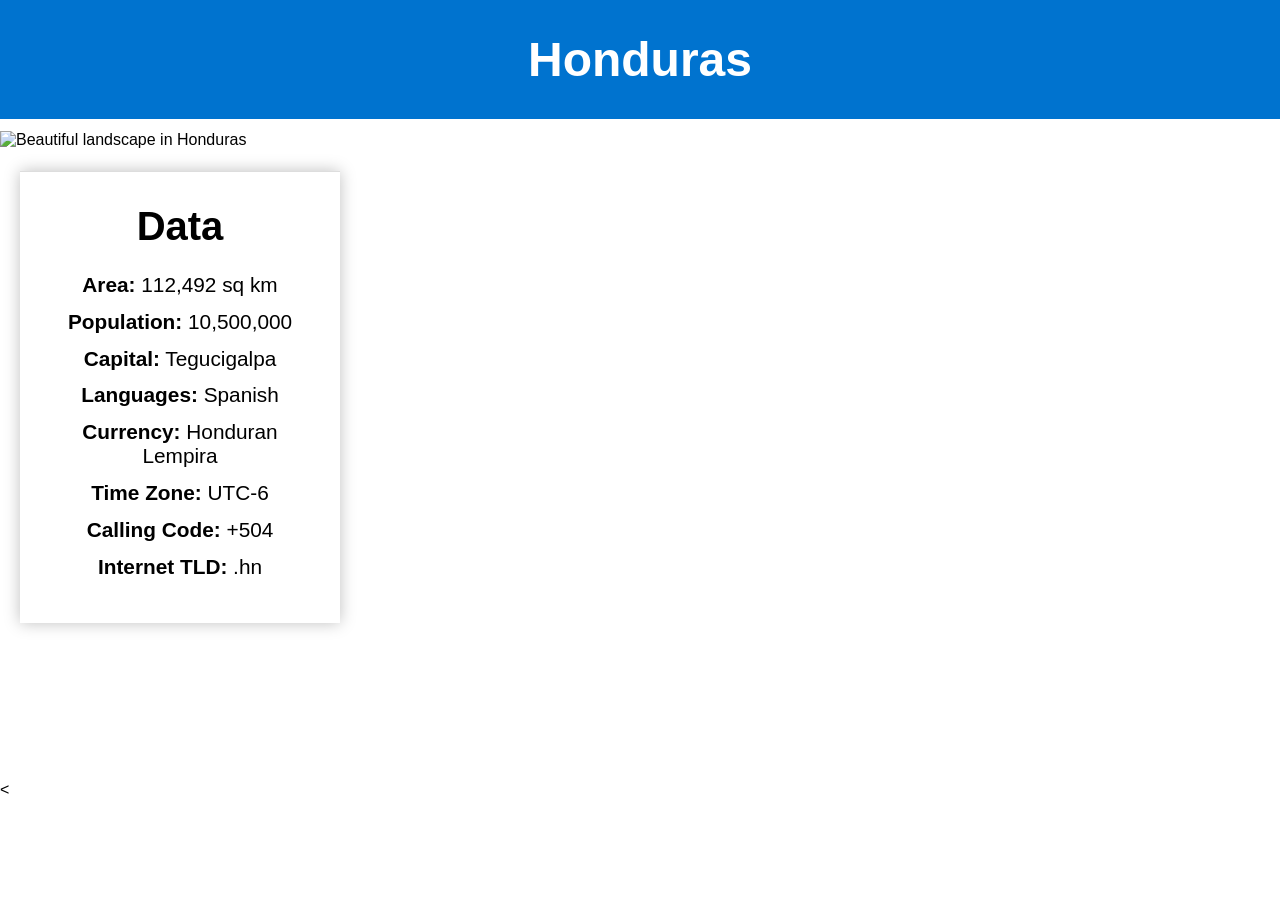
==== place.html @ ab3935e4 "Country page" ====
<!DOCTYPE html>
<html lang="en-US">
<head>
    <meta charset="UTF-8">
    <meta name="viewport" content="width=device-width, initial-scale=1.0">
    <meta name="description" content="Explore Honduras and learn about its geography, population, climate, and culture.">
    <meta name="author" content="Jorge Armando Centeno Cruz">

    <title>Honduras</title>

    <link rel="stylesheet" href="styles/place.css">
    <script src="scripts/place.js" defer></script>
</head>
<body>

    <header>
        <h1>Honduras</h1>
    </header>

    <main>

        <picture class="hero">
            <source
                media="(min-width: 768px)"
                srcset="images/honduras-small">

            <img
                src="images/honduras-large.webp"
                alt="Beautiful landscape in Honduras"
                width="1200"
                height="800">
        </picture>

        <section class="data-card">
            <h2>Data</h2>

            <p><strong>Area:</strong> 112,492 sq km</p>
            <p><strong>Population:</strong> 10,500,000</p>
            <p><strong>Capital:</strong> Tegucigalpa</p>
            <p><strong>Languages:</strong> Spanish</p>
            <p><strong>Currency:</strong> Honduran Lempira</p>
            <p><strong>Time Zone:</strong> UTC-6</p>
            <p><strong>Calling Code:</strong> +504</p>
            <p><strong>Internet TLD:</strong> .hn</p>
        </section>

        <
---- styles/place.css ----
:root {
    --primary-blue: #0073cf;
    --secondary-blue: #0058a3;
    --white: #ffffff;
    --overlay: rgba(255, 255, 255, 0.88);
    --shadow: 0 0 15px rgba(0, 0, 0, 0.25);
}

* {
    margin: 0;
    padding: 0;
    box-sizing: border-box;
}

body {
    font-family: Arial, Helvetica, sans-serif;
    background-color: white;
}

header {
    background-color: var(--primary-blue);
    color: white;
    text-align: center;
    padding: 2rem;
    border-bottom: 12px solid white;
}

header h1 {
    font-size: 3rem;
}

.hero img {
    width: 100%;
    display: block;
}

.data-card,
.weather-card {
    text-align: center;
    background-color: #f5f5f5;
    padding: 2rem;
    border-top: 1px solid #ddd;
}

.data-card h2,
.weather-card h2 {
    font-size: 2.5rem;
    margin-bottom: 1.5rem;
}

.data-card p,
.weather-card p {
    font-size: 1.3rem;
    margin: .8rem 0;
}

.weather-icon {
    width: 120px;
    display: block;
    margin: 1rem auto;
}

footer {
    background-color: var(--primary-blue);
    color: white;
    text-align: center;
    padding: 2rem;
    line-height: 1.6;
}

/* Desktop Layout */

@media screen and (min-width: 768px) {

    main {
        position: relative;
    }

    .hero img {
        height: 650px;
        object-fit: cover;
    }

    .data-card,
    .weather-card {
        position: absolute;
        background: var(--overlay);
        backdrop-filter: blur(2px);
        box-shadow: var(--shadow);
    }

    .data-card {
        top: 40px;
        left: 20px;
        width: 320px;
    }

    .weather-card {
        right: 20px;
        bottom: 40px;
        width: 320px;
    }

    .weather-card h2::after {
        content: " ☀️";
    }

    .weather-icon {
        display: none;
    }
}
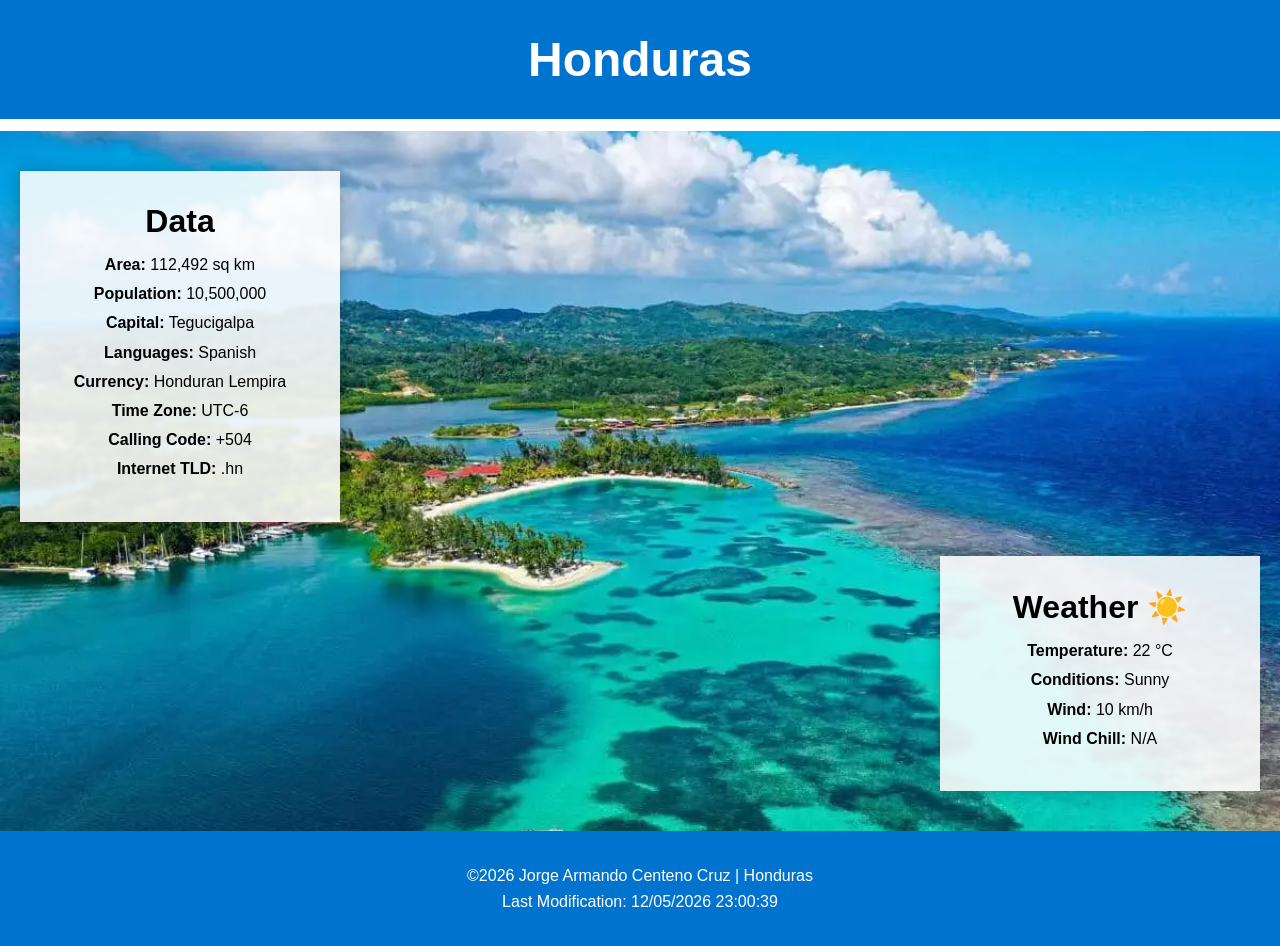
==== commit de5d583a: "adding some htms, css and the weather svg" ====
--- a/place.html
+++ b/place.html
@@ -22,10 +22,10 @@
         <picture class="hero">
             <source
                 media="(min-width: 768px)"
-                srcset="images/honduras-small">
+                srcset="images/honduras-large.webp">
 
             <img
-                src="images/honduras-large.webp"
+                src="images/honduras-small.webp"
                 alt="Beautiful landscape in Honduras"
                 width="1200"
                 height="800">
@@ -44,4 +44,32 @@
             <p><strong>Internet TLD:</strong> .hn</p>
         </section>
 
-        <+        <section class="weather-card">
+            <h2>Weather</h2>
+
+            <img
+                class="weather-icon"
+                src="images/weather.svg"
+                alt="Weather icon">
+
+            <p><strong>Temperature:</strong> 22 °C</p>
+            <p><strong>Conditions:</strong> Sunny</p>
+            <p><strong>Wind:</strong> 10 km/h</p>
+            <p><strong>Wind Chill:</strong> <span id="windchill"></span></p>
+        </section>
+
+    </main>
+
+    <footer>
+        <p>
+            ©<span id="year"></span> Jorge Armando Centeno Cruz | Honduras
+        </p>
+
+        <p>
+            Last Modification:
+            <span id="lastModified"></span>
+        </p>
+    </footer>
+
+</body>
+</html>
--- a/styles/place.css
+++ b/styles/place.css
@@ -1,6 +1,5 @@
 :root {
     --primary-blue: #0073cf;
-    --secondary-blue: #0058a3;
     --white: #ffffff;
     --overlay: rgba(255, 255, 255, 0.88);
     --shadow: 0 0 15px rgba(0, 0, 0, 0.25);
@@ -14,7 +13,6 @@
 
 body {
     font-family: Arial, Helvetica, sans-serif;
-    background-color: white;
 }
 
 header {
@@ -29,35 +27,38 @@
     font-size: 3rem;
 }
 
+main {
+    position: relative;
+}
+
 .hero img {
     width: 100%;
     display: block;
 }
 
+/* Mobile */
+
 .data-card,
 .weather-card {
+    background-color: #f5f5f5;
     text-align: center;
-    background-color: #f5f5f5;
     padding: 2rem;
-    border-top: 1px solid #ddd;
 }
 
 .data-card h2,
 .weather-card h2 {
-    font-size: 2.5rem;
-    margin-bottom: 1.5rem;
+    margin-bottom: 1rem;
+    font-size: 2rem;
 }
 
 .data-card p,
 .weather-card p {
-    font-size: 1.3rem;
-    margin: .8rem 0;
+    margin: 0.7rem 0;
 }
 
 .weather-icon {
-    width: 120px;
-    display: block;
-    margin: 1rem auto;
+    width: 80px;
+    margin-bottom: 1rem;
 }
 
 footer {
@@ -68,16 +69,12 @@
     line-height: 1.6;
 }
 
-/* Desktop Layout */
+/* Desktop */
 
 @media screen and (min-width: 768px) {
 
-    main {
-        position: relative;
-    }
-
     .hero img {
-        height: 650px;
+        height: 700px;
         object-fit: cover;
     }
 
@@ -85,20 +82,20 @@
     .weather-card {
         position: absolute;
         background: var(--overlay);
+        box-shadow: var(--shadow);
         backdrop-filter: blur(2px);
-        box-shadow: var(--shadow);
+        padding: 2rem;
+        width: 320px;
     }
 
     .data-card {
         top: 40px;
         left: 20px;
-        width: 320px;
     }
 
     .weather-card {
         right: 20px;
         bottom: 40px;
-        width: 320px;
     }
 
     .weather-card h2::after {
